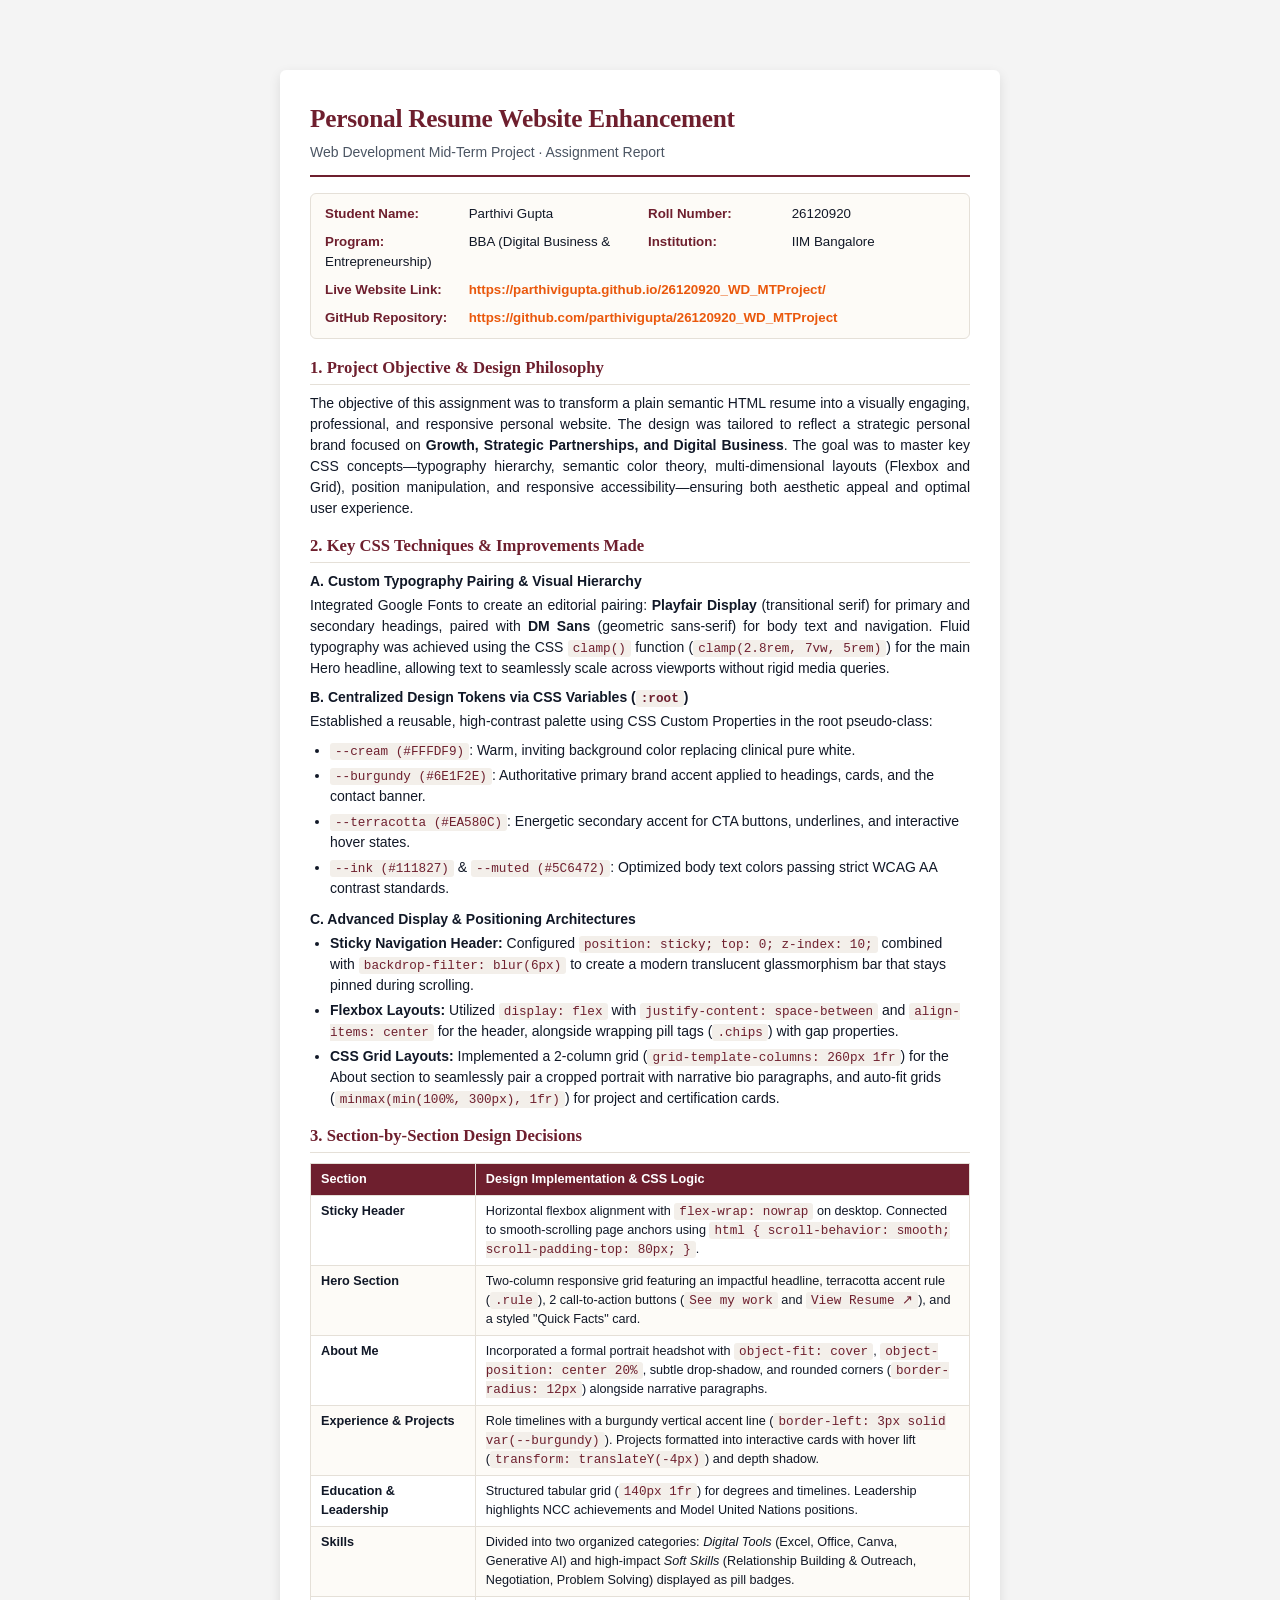
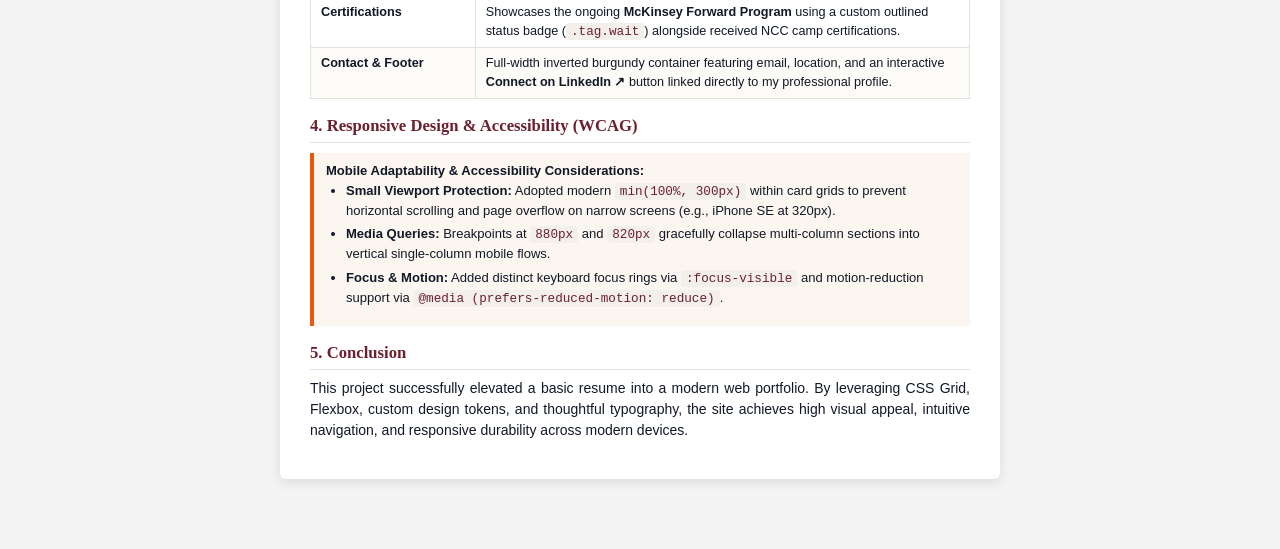
==== 26120920_WD_MTProject.html @ b8b7e46b "portfolio update" ====
<!DOCTYPE html>
<html lang="en">
<head>
<meta charset="UTF-8">
<meta name="viewport" content="width=device-width, initial-scale=1.0">
<title>26120920_WD_MTProject</title>
<style>
  @page {
    size: A4;
    margin: 16mm 18mm 16mm 18mm;
  }
  * {
    box-sizing: border-box;
    -webkit-print-color-adjust: exact;
    print-color-adjust: exact;
  }
  body {
    font-family: -apple-system, BlinkMacSystemFont, "Segoe UI", Roboto, Helvetica, Arial, sans-serif;
    color: #111827;
    background: #fff;
    line-height: 1.5;
    font-size: 10.5pt;
    margin: 0;
    padding: 0;
  }
  .header-box {
    border-bottom: 2px solid #6E1F2E;
    padding-bottom: 12px;
    margin-bottom: 16px;
    display: flex;
    justify-content: space-between;
    align-items: flex-end;
  }
  .header-left h1 {
    font-size: 19pt;
    color: #6E1F2E;
    margin: 0 0 4px 0;
    font-family: Georgia, serif;
    letter-spacing: -0.01em;
  }
  .header-left p {
    margin: 0;
    font-size: 10.5pt;
    color: #4B5563;
    font-weight: 500;
  }
  .meta-grid {
    display: grid;
    grid-template-columns: 1fr 1fr;
    gap: 8px 16px;
    background: #FDFBF7;
    border: 1px solid #E5E0D8;
    border-radius: 6px;
    padding: 10px 14px;
    margin-bottom: 16px;
    font-size: 10pt;
  }
  .meta-item strong {
    color: #6E1F2E;
    display: inline-block;
    min-width: 140px;
  }
  .meta-item a {
    color: #EA580C;
    text-decoration: none;
    font-weight: 600;
  }
  .meta-item a:hover {
    text-decoration: underline;
  }
  h2 {
    font-size: 12.5pt;
    color: #6E1F2E;
    border-bottom: 1px solid #E5E0D8;
    padding-bottom: 4px;
    margin: 14px 0 8px 0;
    font-family: Georgia, serif;
  }
  h3 {
    font-size: 10.5pt;
    color: #111827;
    margin: 8px 0 3px 0;
  }
  p {
    margin: 0 0 8px 0;
    text-align: justify;
  }
  ul {
    margin: 0 0 10px 0;
    padding-left: 20px;
  }
  li {
    margin-bottom: 4px;
  }
  .code-token {
    font-family: "Courier New", Courier, monospace;
    background: #F3EFEA;
    padding: 1px 5px;
    border-radius: 3px;
    font-size: 9.5pt;
    color: #6E1F2E;
  }
  .page-break {
    page-break-before: always;
  }
  .table-section {
    width: 100%;
    border-collapse: collapse;
    margin: 10px 0;
    font-size: 9.5pt;
  }
  .table-section th, .table-section td {
    border: 1px solid #E5E0D8;
    padding: 6px 10px;
    text-align: left;
    vertical-align: top;
  }
  .table-section th {
    background: #6E1F2E;
    color: #fff;
    font-weight: 600;
  }
  .table-section tr:nth-child(even) {
    background: #FDFBF7;
  }
  .callout {
    background: #FBF7F0;
    border-left: 4px solid #EA580C;
    padding: 8px 12px;
    margin: 10px 0;
    font-size: 9.8pt;
  }
  @media screen {
    body {
      max-width: 800px;
      margin: 30px auto;
      padding: 40px;
      background: #f4f4f4;
    }
    .sheet {
      background: #fff;
      padding: 30px;
      box-shadow: 0 4px 12px rgba(0,0,0,0.1);
      border-radius: 6px;
    }
  }
</style>
</head>
<body>
<div class="sheet">

  <div class="header-box">
    <div class="header-left">
      <h1>Personal Resume Website Enhancement</h1>
      <p>Web Development Mid-Term Project · Assignment Report</p>
    </div>
  </div>

  <div class="meta-grid">
    <div class="meta-item"><strong>Student Name:</strong> Parthivi Gupta</div>
    <div class="meta-item"><strong>Roll Number:</strong> 26120920</div>
    <div class="meta-item"><strong>Program:</strong> BBA (Digital Business &amp; Entrepreneurship)</div>
    <div class="meta-item"><strong>Institution:</strong> IIM Bangalore</div>
    <div class="meta-item" style="grid-column: span 2;">
      <strong>Live Website Link:</strong>
      <a href="https://parthivigupta.github.io/26120920_WD_MTProject/" target="_blank">https://parthivigupta.github.io/26120920_WD_MTProject/</a>
    </div>
    <div class="meta-item" style="grid-column: span 2;">
      <strong>GitHub Repository:</strong>
      <a href="https://github.com/parthivigupta/26120920_WD_MTProject" target="_blank">https://github.com/parthivigupta/26120920_WD_MTProject</a>
    </div>
  </div>

  <h2>1. Project Objective &amp; Design Philosophy</h2>
  <p>
    The objective of this assignment was to transform a plain semantic HTML resume into a visually engaging, professional, and responsive personal website. The design was tailored to reflect a strategic personal brand focused on <strong>Growth, Strategic Partnerships, and Digital Business</strong>. The goal was to master key CSS concepts—typography hierarchy, semantic color theory, multi-dimensional layouts (Flexbox and Grid), position manipulation, and responsive accessibility—ensuring both aesthetic appeal and optimal user experience.
  </p>

  <h2>2. Key CSS Techniques &amp; Improvements Made</h2>

  <h3>A. Custom Typography Pairing &amp; Visual Hierarchy</h3>
  <p>
    Integrated Google Fonts to create an editorial pairing: <strong>Playfair Display</strong> (transitional serif) for primary and secondary headings, paired with <strong>DM Sans</strong> (geometric sans-serif) for body text and navigation. Fluid typography was achieved using the CSS <span class="code-token">clamp()</span> function (<span class="code-token">clamp(2.8rem, 7vw, 5rem)</span>) for the main Hero headline, allowing text to seamlessly scale across viewports without rigid media queries.
  </p>

  <h3>B. Centralized Design Tokens via CSS Variables (<span class="code-token">:root</span>)</h3>
  <p>
    Established a reusable, high-contrast palette using CSS Custom Properties in the root pseudo-class:
  </p>
  <ul>
    <li><span class="code-token">--cream (#FFFDF9)</span>: Warm, inviting background color replacing clinical pure white.</li>
    <li><span class="code-token">--burgundy (#6E1F2E)</span>: Authoritative primary brand accent applied to headings, cards, and the contact banner.</li>
    <li><span class="code-token">--terracotta (#EA580C)</span>: Energetic secondary accent for CTA buttons, underlines, and interactive hover states.</li>
    <li><span class="code-token">--ink (#111827)</span> &amp; <span class="code-token">--muted (#5C6472)</span>: Optimized body text colors passing strict WCAG AA contrast standards.</li>
  </ul>

  <h3>C. Advanced Display &amp; Positioning Architectures</h3>
  <ul>
    <li><strong>Sticky Navigation Header:</strong> Configured <span class="code-token">position: sticky; top: 0; z-index: 10;</span> combined with <span class="code-token">backdrop-filter: blur(6px)</span> to create a modern translucent glassmorphism bar that stays pinned during scrolling.</li>
    <li><strong>Flexbox Layouts:</strong> Utilized <span class="code-token">display: flex</span> with <span class="code-token">justify-content: space-between</span> and <span class="code-token">align-items: center</span> for the header, alongside wrapping pill tags (<span class="code-token">.chips</span>) with gap properties.</li>
    <li><strong>CSS Grid Layouts:</strong> Implemented a 2-column grid (<span class="code-token">grid-template-columns: 260px 1fr</span>) for the About section to seamlessly pair a cropped portrait with narrative bio paragraphs, and auto-fit grids (<span class="code-token">minmax(min(100%, 300px), 1fr)</span>) for project and certification cards.</li>
  </ul>

  <div class="page-break"></div>

  <h2>3. Section-by-Section Design Decisions</h2>
  <table class="table-section">
    <thead>
      <tr>
        <th style="width: 25%;">Section</th>
        <th>Design Implementation &amp; CSS Logic</th>
      </tr>
    </thead>
    <tbody>
      <tr>
        <td><strong>Sticky Header</strong></td>
        <td>Horizontal flexbox alignment with <span class="code-token">flex-wrap: nowrap</span> on desktop. Connected to smooth-scrolling page anchors using <span class="code-token">html { scroll-behavior: smooth; scroll-padding-top: 80px; }</span>.</td>
      </tr>
      <tr>
        <td><strong>Hero Section</strong></td>
        <td>Two-column responsive grid featuring an impactful headline, terracotta accent rule (<span class="code-token">.rule</span>), 2 call-to-action buttons (<span class="code-token">See my work</span> and <span class="code-token">View Resume ↗</span>), and a styled "Quick Facts" card.</td>
      </tr>
      <tr>
        <td><strong>About Me</strong></td>
        <td>Incorporated a formal portrait headshot with <span class="code-token">object-fit: cover</span>, <span class="code-token">object-position: center 20%</span>, subtle drop-shadow, and rounded corners (<span class="code-token">border-radius: 12px</span>) alongside narrative paragraphs.</td>
      </tr>
      <tr>
        <td><strong>Experience &amp; Projects</strong></td>
        <td>Role timelines with a burgundy vertical accent line (<span class="code-token">border-left: 3px solid var(--burgundy)</span>). Projects formatted into interactive cards with hover lift (<span class="code-token">transform: translateY(-4px)</span>) and depth shadow.</td>
      </tr>
      <tr>
        <td><strong>Education &amp; Leadership</strong></td>
        <td>Structured tabular grid (<span class="code-token">140px 1fr</span>) for degrees and timelines. Leadership highlights NCC achievements and Model United Nations positions.</td>
      </tr>
      <tr>
        <td><strong>Skills</strong></td>
        <td>Divided into two organized categories: <em>Digital Tools</em> (Excel, Office, Canva, Generative AI) and high-impact <em>Soft Skills</em> (Relationship Building &amp; Outreach, Negotiation, Problem Solving) displayed as pill badges.</td>
      </tr>
      <tr>
        <td><strong>Certifications</strong></td>
        <td>Showcases the ongoing <strong>McKinsey Forward Program</strong> using a custom outlined status badge (<span class="code-token">.tag.wait</span>) alongside received NCC camp certifications.</td>
      </tr>
      <tr>
        <td><strong>Contact &amp; Footer</strong></td>
        <td>Full-width inverted burgundy container featuring email, location, and an interactive <strong>Connect on LinkedIn ↗</strong> button linked directly to my professional profile.</td>
      </tr>
    </tbody>
  </table>

  <h2>4. Responsive Design &amp; Accessibility (WCAG)</h2>
  <div class="callout">
    <strong>Mobile Adaptability &amp; Accessibility Considerations:</strong>
    <ul>
      <li><strong>Small Viewport Protection:</strong> Adopted modern <span class="code-token">min(100%, 300px)</span> within card grids to prevent horizontal scrolling and page overflow on narrow screens (e.g., iPhone SE at 320px).</li>
      <li><strong>Media Queries:</strong> Breakpoints at <span class="code-token">880px</span> and <span class="code-token">820px</span> gracefully collapse multi-column sections into vertical single-column mobile flows.</li>
      <li><strong>Focus &amp; Motion:</strong> Added distinct keyboard focus rings via <span class="code-token">:focus-visible</span> and motion-reduction support via <span class="code-token">@media (prefers-reduced-motion: reduce)</span>.</li>
    </ul>
  </div>

  <h2>5. Conclusion</h2>
  <p>
    This project successfully elevated a basic resume into a modern web portfolio. By leveraging CSS Grid, Flexbox, custom design tokens, and thoughtful typography, the site achieves high visual appeal, intuitive navigation, and responsive durability across modern devices.
  </p>

</div>
<script>
window.addEventListener('DOMContentLoaded', function() {
  setTimeout(function() {
    window.print();
  }, 400);
});
</script>
</body>
</html>
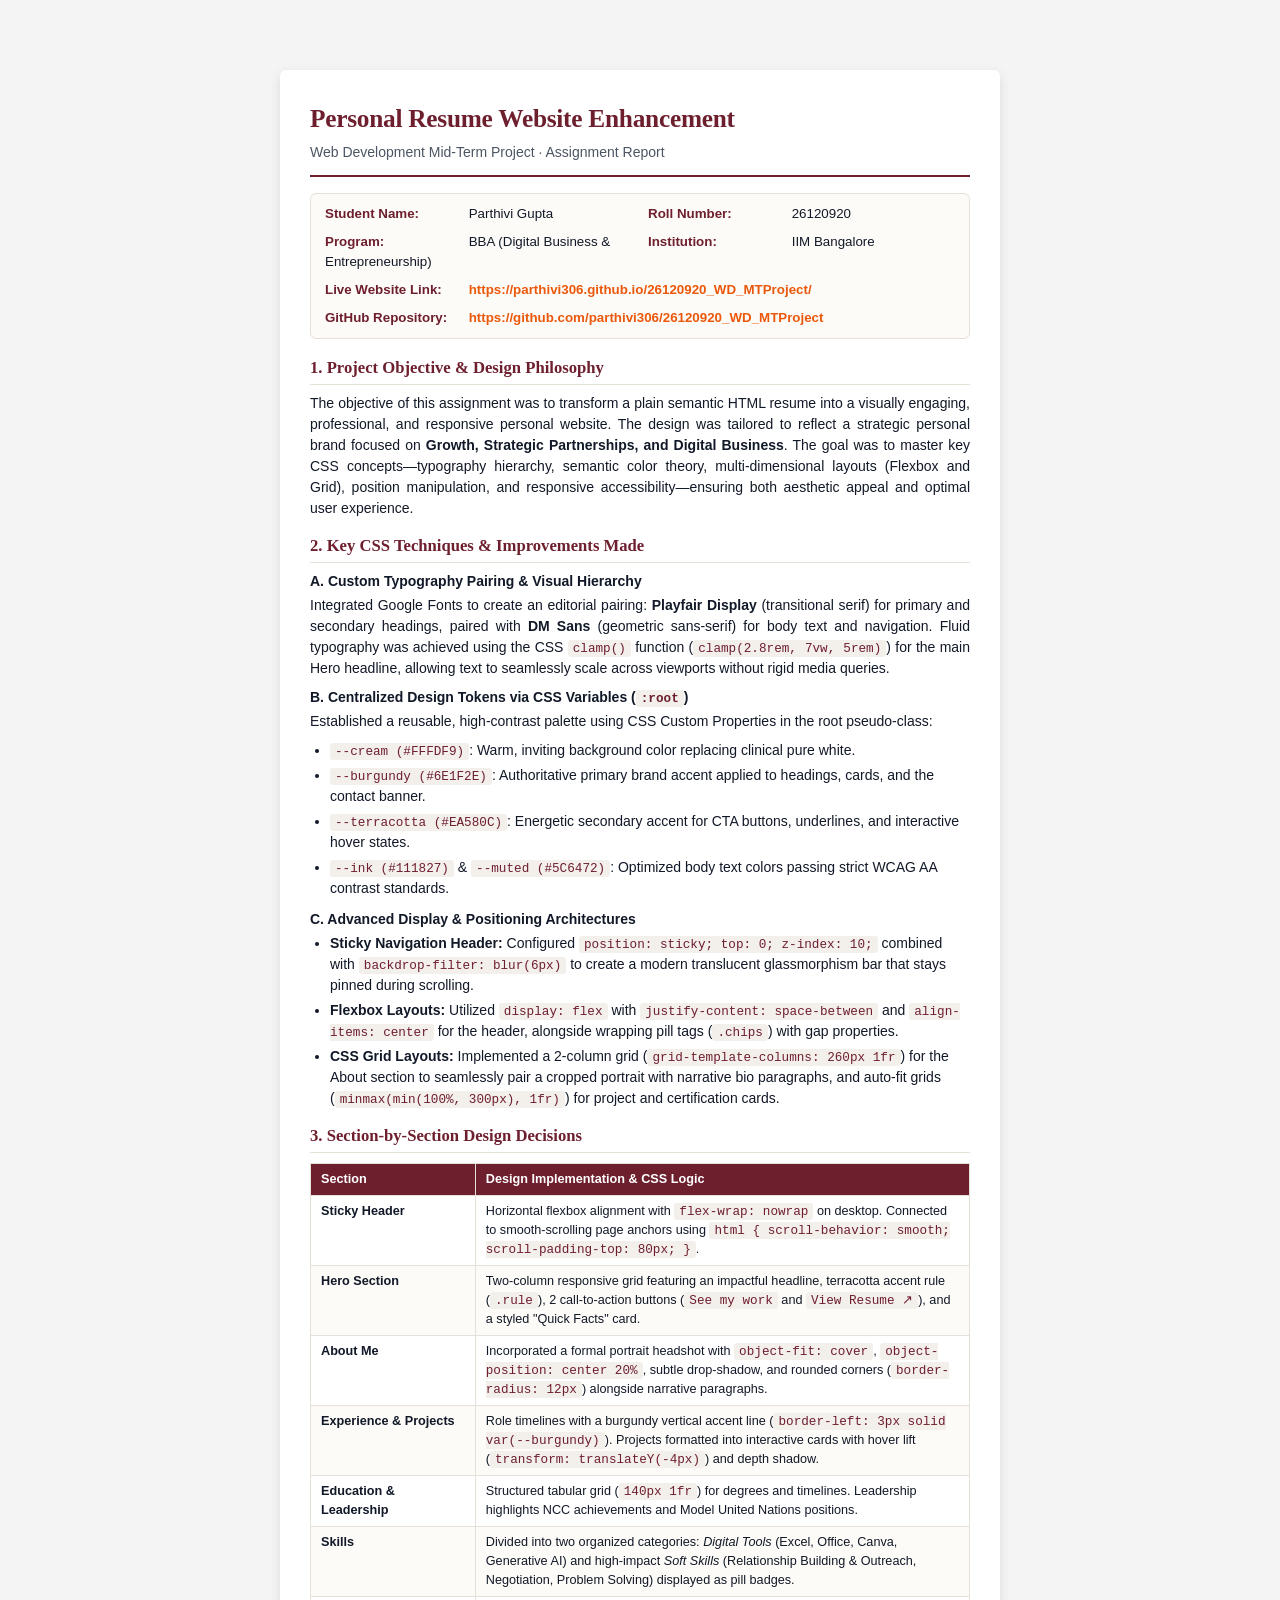
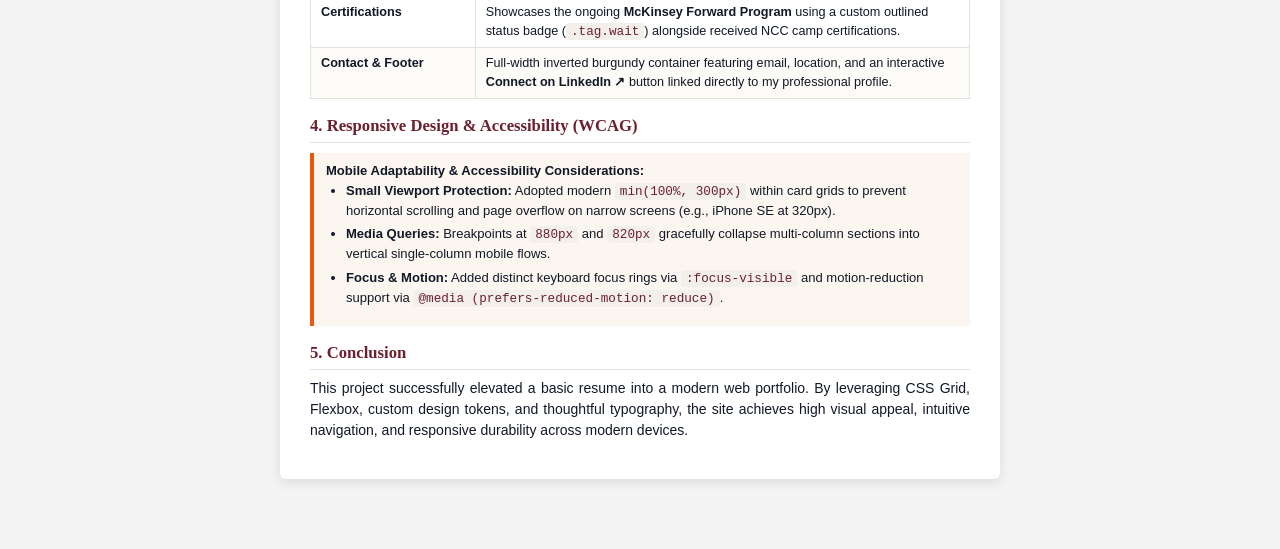
==== commit cebfe8df: "changed github link" ====
--- a/26120920_WD_MTProject.html
+++ b/26120920_WD_MTProject.html
@@ -163,11 +163,11 @@
     <div class="meta-item"><strong>Institution:</strong> IIM Bangalore</div>
     <div class="meta-item" style="grid-column: span 2;">
       <strong>Live Website Link:</strong>
-      <a href="https://parthivigupta.github.io/26120920_WD_MTProject/" target="_blank">https://parthivigupta.github.io/26120920_WD_MTProject/</a>
+      <a href="https://parthivi306.github.io/26120920_WD_MTProject/" target="_blank">https://parthivi306.github.io/26120920_WD_MTProject/</a>
     </div>
     <div class="meta-item" style="grid-column: span 2;">
       <strong>GitHub Repository:</strong>
-      <a href="https://github.com/parthivigupta/26120920_WD_MTProject" target="_blank">https://github.com/parthivigupta/26120920_WD_MTProject</a>
+      <a href="https://github.com/parthivi306/26120920_WD_MTProject" target="_blank">https://github.com/parthivi306/26120920_WD_MTProject</a>
     </div>
   </div>
 
